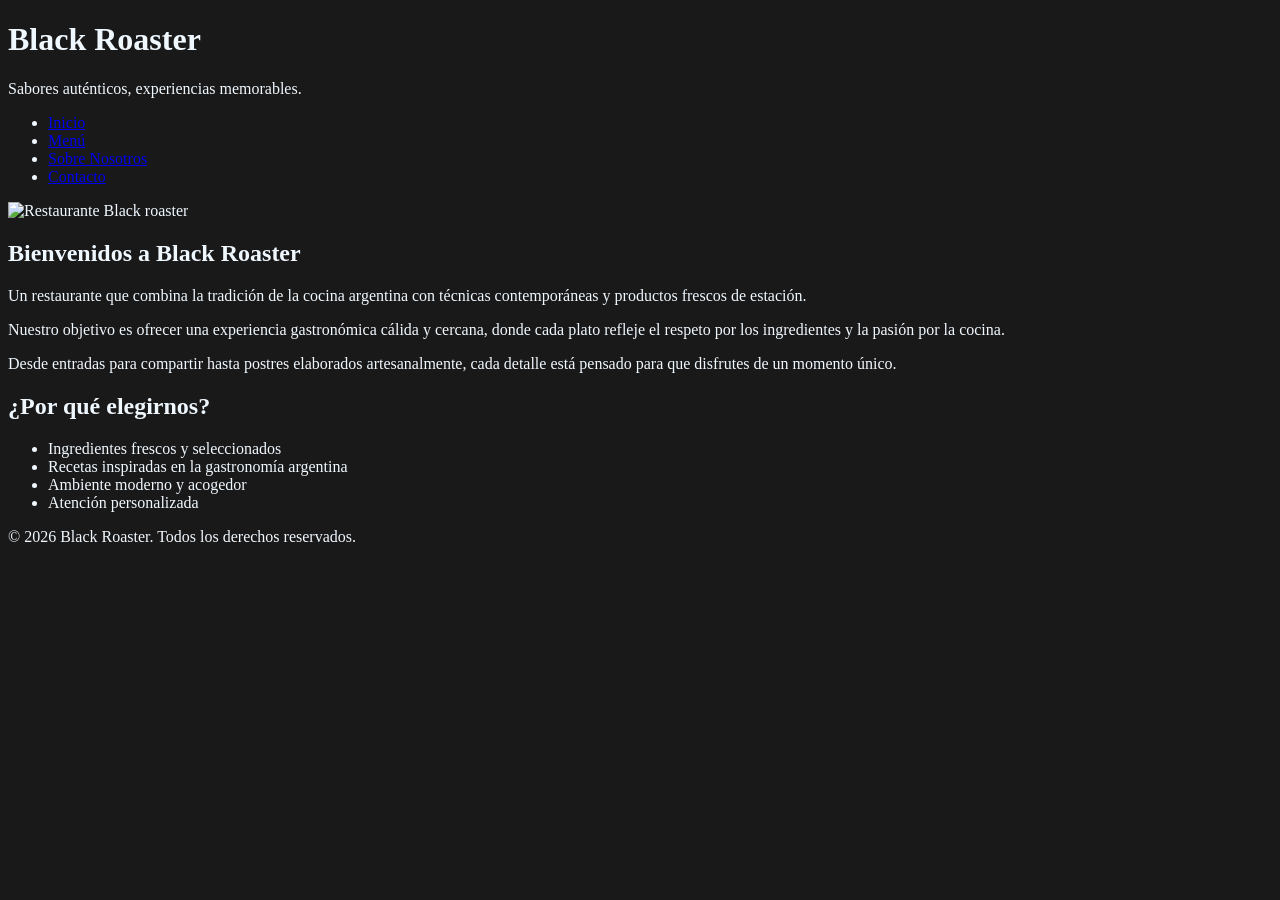
==== Black-roaster/index.html @ ed243224 "Preentrega 1 - 2" ====
<!DOCTYPE html>
<html lang="es">
    <head>
        <meta charset="UTF-8">
        <meta name="viewport" content="width=device-width, initial-scale=1.0">
        <!---CSS-->
        <link rel="stylesheet" href="./styles/style.css">
        <title>Black Roaster Restaurant</title>
    </head>


    <body>
     <!-- ENCABEZADO -->
       <header>
         <h1>Black Roaster</h1>
          <p>Sabores auténticos, experiencias memorables.</p>
       </header>
     
     <!--MENU DE NAVEGACIÓN-->
      <nav>
          <ul>
             <li><a href="./index.html">Inicio</a></li>
             <li><a href="./pages/menu.html">Menú</a></li>
             <li><a href="./pages/sobre-nosotros.html">Sobre Nosotros</a></li>
             <li><a href="./pages/contacto.html">Contacto</a></li>
          </ul>
       </nav>
    
     <!--PPRINCIPAL-->
     <main>
         <!-- IMAGEN PRINCIPAL -->
         <section>
             <img src="./images/principal.jpg" alt="Restaurante Black roaster">
         </section>
         
         <!--PRESENTACION-->
         <section>
             <h2>Bienvenidos a Black Roaster</h2>
             <p> Un restaurante que combina la tradición de la cocina argentina con técnicas contemporáneas y productos frescos de estación. </p>
             <p> Nuestro objetivo es ofrecer una experiencia gastronómica cálida y cercana, donde cada plato refleje el respeto por los ingredientes y la pasión por la cocina. </p>
             <p>Desde entradas para compartir hasta postres elaborados artesanalmente, cada detalle está pensado para que disfrutes de un momento único. </p>
         </section>

            <!--PORQUE ELEGIRNOS-->
         <section>   
             <h2>¿Por qué elegirnos?</h2>
         
             <ul>
                 <li>Ingredientes frescos y seleccionados</li>
                 <li>Recetas inspiradas en la gastronomía argentina</li>
                 <li>Ambiente moderno y acogedor</li>
                 <li>Atención personalizada</li>
             </ul>
         </section>
     </main>

         <footer>
             <p>© 2026 Black Roaster. Todos los derechos reservados.</p>
         </footer>


    </body>

 </html>
---- Black-roaster/styles/style.css ----
body {
    background-color: #191919;
    color: aliceblue;

 }
 h1 {
    color: aliceblue;
 }

 h2 {
    color: aliceblue;
 }
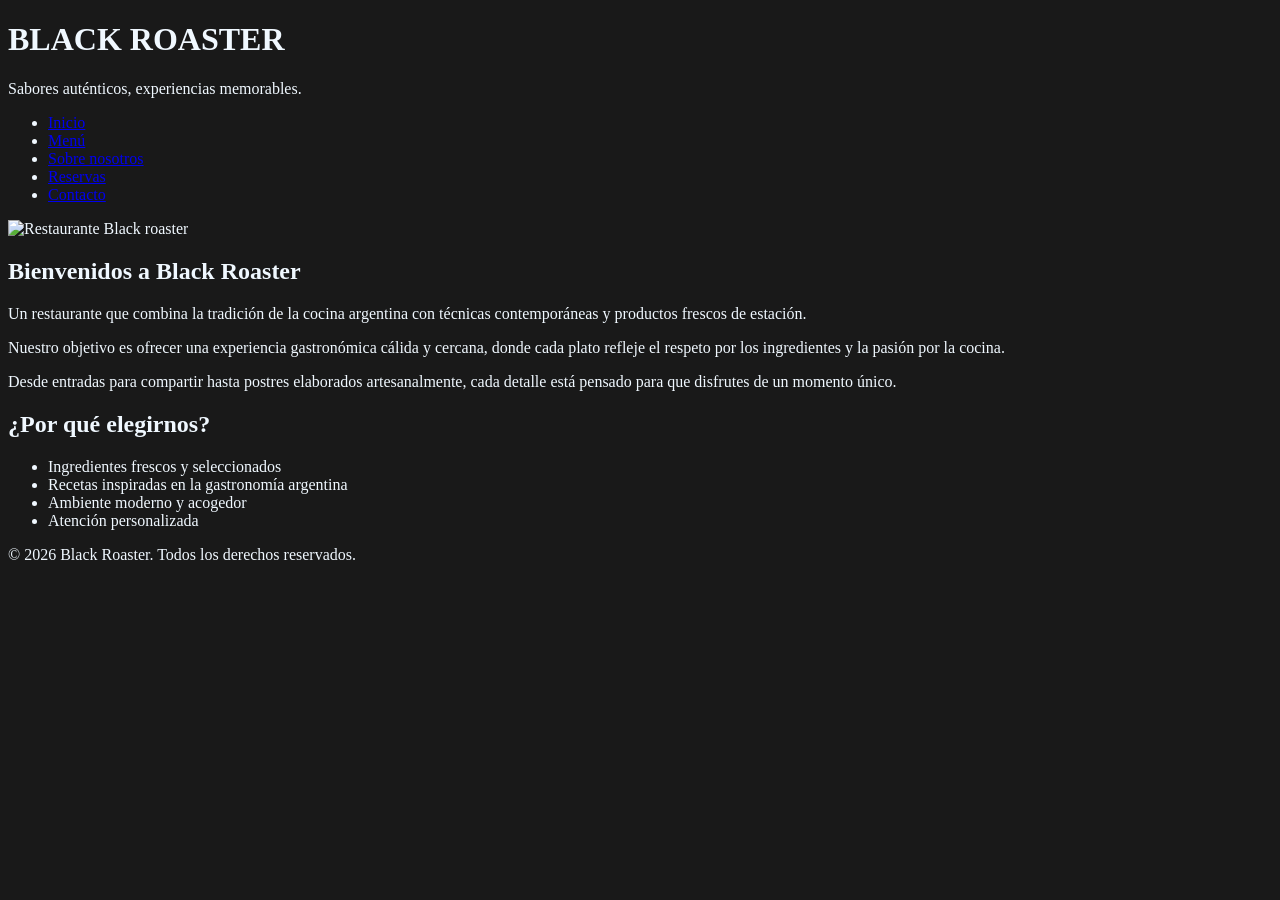
==== commit f1adc8b8: "Correccion preentrega 1 -2" ====
--- a/Black-roaster/index.html
+++ b/Black-roaster/index.html
@@ -12,7 +12,7 @@
     <body>
      <!-- ENCABEZADO -->
        <header>
-         <h1>Black Roaster</h1>
+         <h1>BLACK ROASTER</h1>
           <p>Sabores auténticos, experiencias memorables.</p>
        </header>
      
@@ -21,12 +21,13 @@
           <ul>
              <li><a href="./index.html">Inicio</a></li>
              <li><a href="./pages/menu.html">Menú</a></li>
-             <li><a href="./pages/sobre-nosotros.html">Sobre Nosotros</a></li>
+             <li><a href="./pages/sobre-nosotros.html">Sobre nosotros</a></li>
+             <li><a href="./pages/reservas.html">Reservas</a></li>
              <li><a href="./pages/contacto.html">Contacto</a></li>
           </ul>
        </nav>
     
-     <!--PPRINCIPAL-->
+     <!--PPRINCIPAL--> 
      <main>
          <!-- IMAGEN PRINCIPAL -->
          <section>
--- a/Black-roaster/styles/style.css
+++ b/Black-roaster/styles/style.css
@@ -3,10 +3,3 @@
     color: aliceblue;
 
  }
- h1 {
-    color: aliceblue;
- }
-
- h2 {
-    color: aliceblue;
- }
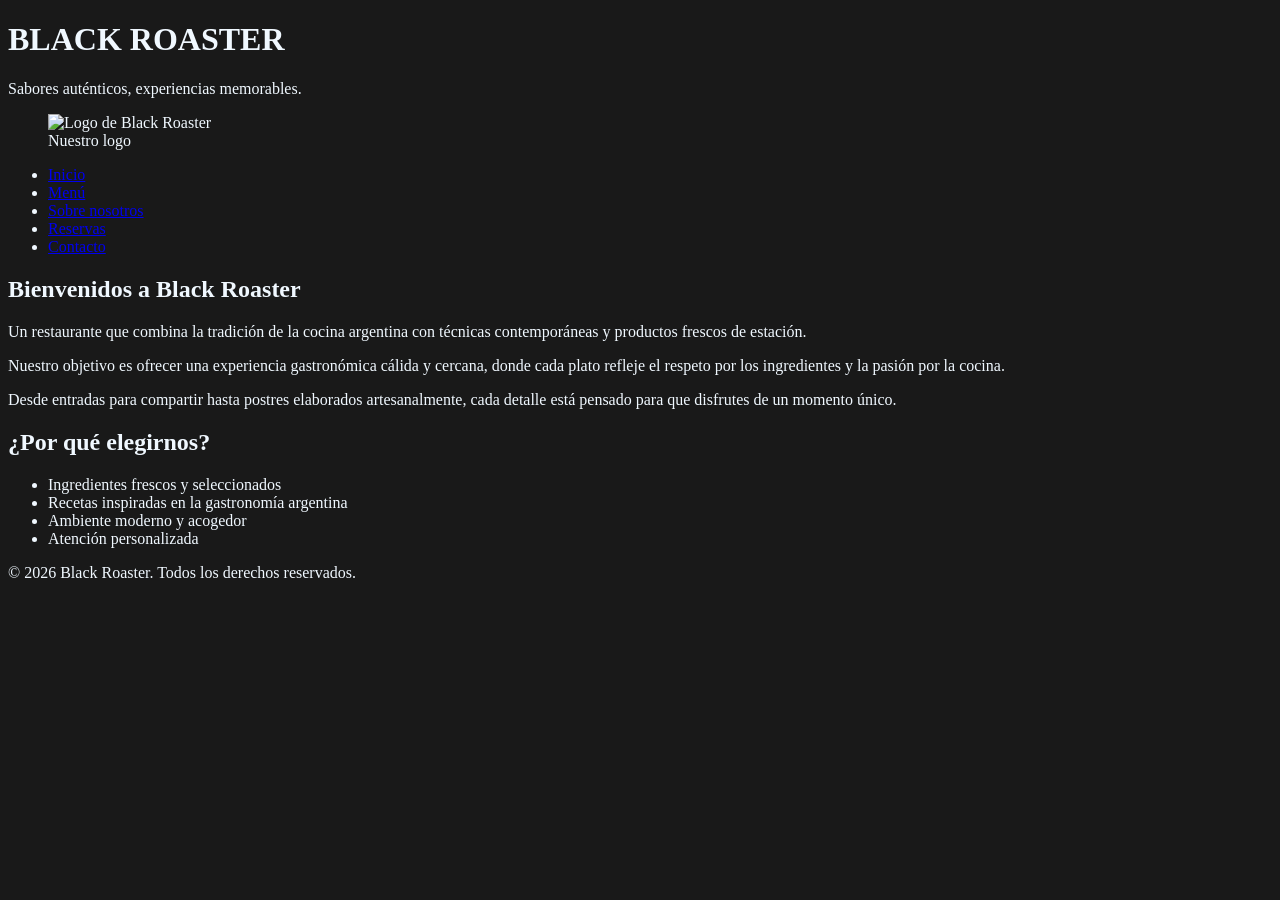
==== commit 26c0f990: "Correccion 2 ( preentrega 1-2)" ====
--- a/Black-roaster/index.html
+++ b/Black-roaster/index.html
@@ -11,36 +11,42 @@
 
     <body>
      <!-- ENCABEZADO -->
-       <header>
+       <header> 
          <h1>BLACK ROASTER</h1>
-          <p>Sabores auténticos, experiencias memorables.</p>
-       </header>
+         <p>Sabores auténticos, experiencias memorables.</p>
+
+         <figure>
+           <img src="assets/img/Logo.png" alt="Logo de Black Roaster">
+           <figcaption>Nuestro logo</figcaption>
+         </figure>
      
-     <!--MENU DE NAVEGACIÓN-->
-      <nav>
-          <ul>
-             <li><a href="./index.html">Inicio</a></li>
-             <li><a href="./pages/menu.html">Menú</a></li>
-             <li><a href="./pages/sobre-nosotros.html">Sobre nosotros</a></li>
-             <li><a href="./pages/reservas.html">Reservas</a></li>
-             <li><a href="./pages/contacto.html">Contacto</a></li>
-          </ul>
-       </nav>
+     
+            <!--MENU DE NAVEGACIÓN-->
+             <nav>
+                <ul>
+                 <li><a href="./index.html">Inicio</a></li>
+                 <li><a href="./pages/menu.html">Menú</a></li>
+                 <li><a href="./pages/sobre-nosotros.html">Sobre nosotros</a></li>
+                 <li><a href="./pages/reservas.html">Reservas</a></li>
+                 <li><a href="./pages/contacto.html">Contacto</a></li>
+                 </ul>
+             </nav>
+        </header>
     
-     <!--PPRINCIPAL--> 
+    <!--PPRINCIPAL--> 
      <main>
-         <!-- IMAGEN PRINCIPAL -->
+         <!-- IMAGEN PRINCIPAL DEL RESTAURANTE
          <section>
              <img src="./images/principal.jpg" alt="Restaurante Black roaster">
          </section>
-         
+         -->
          <!--PRESENTACION-->
-         <section>
+         <article>
              <h2>Bienvenidos a Black Roaster</h2>
              <p> Un restaurante que combina la tradición de la cocina argentina con técnicas contemporáneas y productos frescos de estación. </p>
              <p> Nuestro objetivo es ofrecer una experiencia gastronómica cálida y cercana, donde cada plato refleje el respeto por los ingredientes y la pasión por la cocina. </p>
              <p>Desde entradas para compartir hasta postres elaborados artesanalmente, cada detalle está pensado para que disfrutes de un momento único. </p>
-         </section>
+         </article>
 
             <!--PORQUE ELEGIRNOS-->
          <section>   
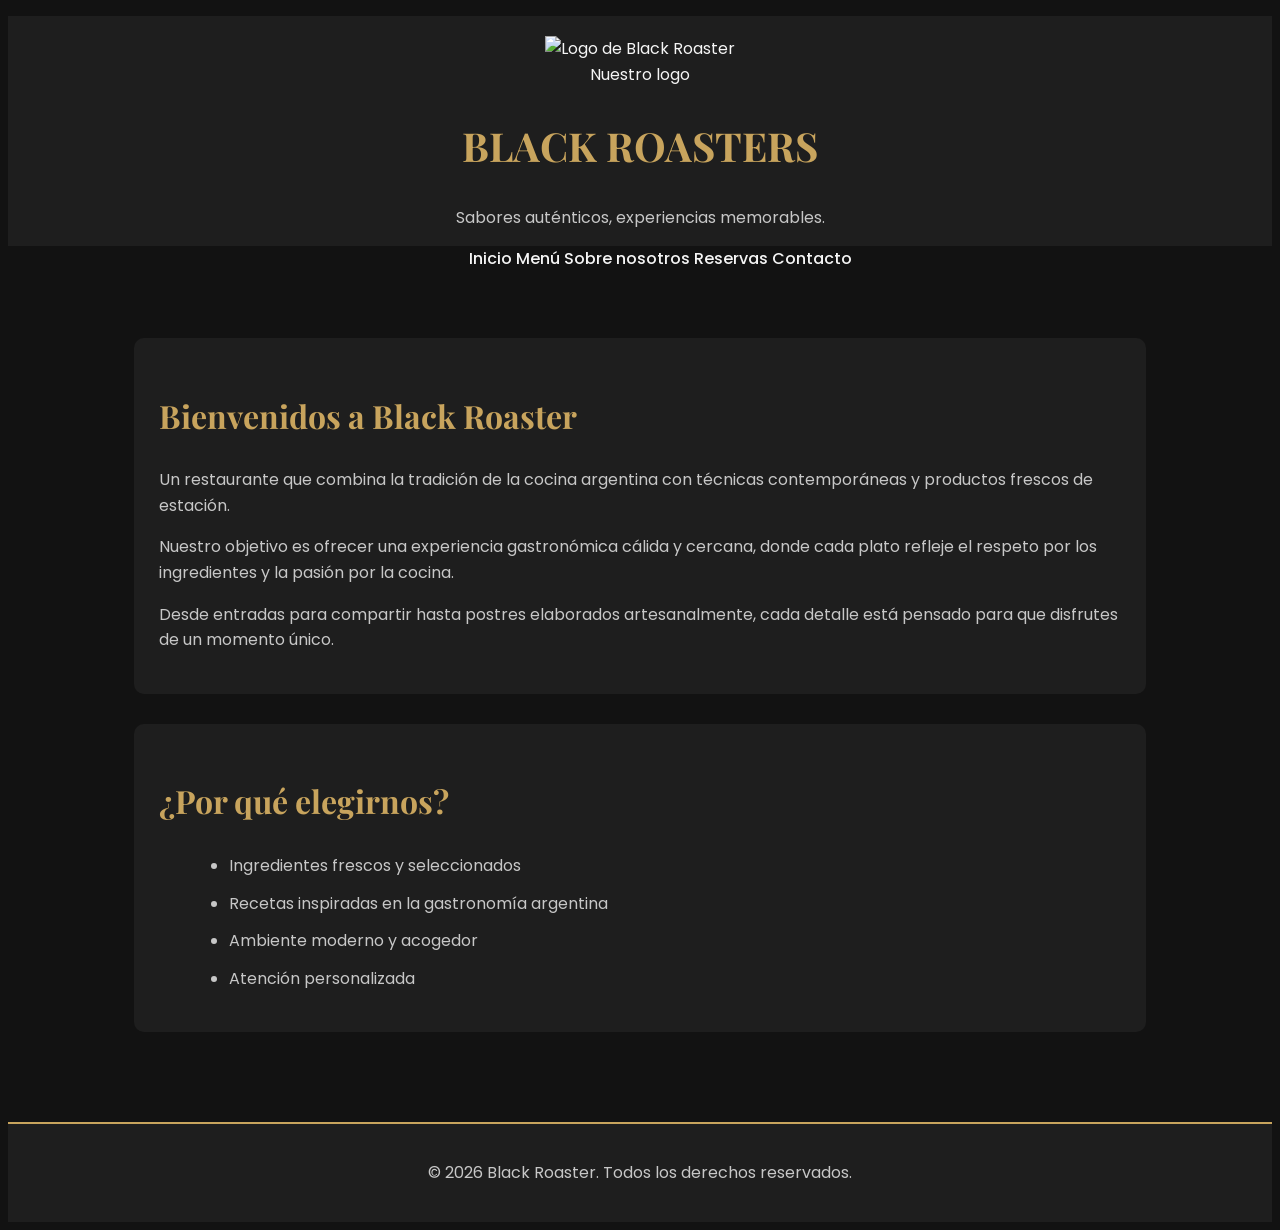
==== commit 144a8f2a: "Add files via upload" ====
--- a/Black-roaster/index.html
+++ b/Black-roaster/index.html
@@ -11,37 +11,40 @@
 
     <body>
      <!-- ENCABEZADO -->
-       <header> 
-         <h1>BLACK ROASTER</h1>
+       <header class="header"> 
+        
+            <figure>
+             <img src="assets/img/Logo.png" alt="Logo de Black Roaster">
+             <figcaption>Nuestro logo</figcaption>
+            </figure> 
+
+         <h1>BLACK ROASTERS</h1>
          <p>Sabores auténticos, experiencias memorables.</p>
 
-         <figure>
-           <img src="assets/img/Logo.png" alt="Logo de Black Roaster">
-           <figcaption>Nuestro logo</figcaption>
-         </figure>
+        
      
      
             <!--MENU DE NAVEGACIÓN-->
-             <nav>
-                <ul>
-                 <li><a href="./index.html">Inicio</a></li>
-                 <li><a href="./pages/menu.html">Menú</a></li>
-                 <li><a href="./pages/sobre-nosotros.html">Sobre nosotros</a></li>
-                 <li><a href="./pages/reservas.html">Reservas</a></li>
-                 <li><a href="./pages/contacto.html">Contacto</a></li>
+             <nav class="navbar">
+                 <ul class="nav-list">
+                 <li class="nav-item"><a class="link" href="./index.html">Inicio</a></li>
+                 <li class="nav-item"><a class="link" href="./pages/menu.html">Menú</a></li>
+                 <li class="nav-item"><a class="link" href="./pages/sobre-nosotros.html">Sobre nosotros</a></li>
+                 <li class="nav-item"><a class="link" href="./pages/reservas.html">Reservas</a></li>
+                 <li class="nav-item"><a class="link" href="./pages/contacto.html">Contacto</a></li>
                  </ul>
              </nav>
         </header>
     
     <!--PPRINCIPAL--> 
-     <main>
+     <main class="main">
          <!-- IMAGEN PRINCIPAL DEL RESTAURANTE
          <section>
              <img src="./images/principal.jpg" alt="Restaurante Black roaster">
          </section>
          -->
          <!--PRESENTACION-->
-         <article>
+         <article class="presentation">
              <h2>Bienvenidos a Black Roaster</h2>
              <p> Un restaurante que combina la tradición de la cocina argentina con técnicas contemporáneas y productos frescos de estación. </p>
              <p> Nuestro objetivo es ofrecer una experiencia gastronómica cálida y cercana, donde cada plato refleje el respeto por los ingredientes y la pasión por la cocina. </p>
@@ -49,14 +52,14 @@
          </article>
 
             <!--PORQUE ELEGIRNOS-->
-         <section>   
+         <section class="hero" >   
              <h2>¿Por qué elegirnos?</h2>
          
-             <ul>
-                 <li>Ingredientes frescos y seleccionados</li>
-                 <li>Recetas inspiradas en la gastronomía argentina</li>
-                 <li>Ambiente moderno y acogedor</li>
-                 <li>Atención personalizada</li>
+             <ul class="nav-list">
+                 <li class="nav-item">Ingredientes frescos y seleccionados</li>
+                 <li class="nav-item">Recetas inspiradas en la gastronomía argentina</li>
+                 <li class="nav-item">Ambiente moderno y acogedor</li>
+                 <li class="nav-item">Atención personalizada</li>
              </ul>
          </section>
      </main>
--- a/Black-roaster/styles/style.css
+++ b/Black-roaster/styles/style.css
@@ -1,5 +1,162 @@
-body {
-    background-color: #191919;
-    color: aliceblue;
+/*GOOGLE FONTS*/
 
- }
+@import url('https://fonts.googleapis.com/css2?family=Playfair+Display:wght@500;700&family=Poppins:wght@300;400;500;600&display=swap');
+  /*font-family: "Noto Sans", sans-serif;*/
+
+/*VARIABLES*/
+
+:root{
+
+    --color-primary: #121212;
+    --color-secondary: #1E1E1E;
+    --color-accent: #C8A45D;
+    --color-text: #F5F5F5;
+    --color-text-secondary: #C7C7C7;
+
+    --font-title: 'Playfair Display', serif;
+    --font-text: 'Poppins', sans-serif;
+
+}
+
+/*BODY*/
+
+body{
+    background-color: var(--color-primary);
+    color: var(--color-text);
+    font-family: var(--font-text);
+    line-height: 1.6;
+}
+
+/*TIPOGRAFIA*/
+
+h1{
+    font-family: var(--font-title);
+    font-size: 2.5rem;
+    color: var(--color-accent);
+  
+}
+
+h2{
+    font-family: var(--font-title);
+    font-size: 2rem;
+    color: var(--color-accent);
+  
+}
+
+p{
+    font-size: 1rem;
+    color: var(--color-text-secondary);
+  
+}
+
+
+/* HEADER*/
+
+header{
+
+    background-color: var(--color-secondary);
+    text-align: center;
+
+}
+
+header img{
+
+    width: 180px;
+    margin-top: 20px;
+
+}
+
+/* NAV*/
+
+nav{
+
+    background-color: var(--color-primary);
+    text-align: center;
+
+}
+
+nav ul{
+
+    list-style: none;
+
+}
+
+nav li{
+
+    display: inline;
+
+}
+
+nav a{
+
+    text-decoration: none;
+    color: var(--color-text);
+    font-weight: 500;
+
+}
+
+nav a:hover{
+
+    color: var(--color-accent);
+
+}
+
+/*MAIN*/
+
+main{
+
+    width: 80%;
+    margin: auto;
+    padding: 20px;
+
+}
+
+article{
+
+    background-color: var(--color-secondary);
+    padding: 25px;
+    margin-top: 30px;
+    margin-bottom: 30px;
+    border-radius: 10px;
+
+}
+
+section{
+
+    background-color: var(--color-secondary);
+    padding: 25px;
+    margin-bottom: 30px;
+    border-radius: 10px;
+
+}
+
+section ul{
+
+    margin-left: 30px;
+    margin-top: 15px;
+
+}
+
+section li{
+
+    margin-bottom: 12px;
+    color: var(--color-text-secondary);
+
+}
+
+
+/*FOOTER*/
+
+
+footer{
+
+    background-color: var(--color-secondary);
+    color: var(--color-text);
+    text-align: center;
+    padding: 20px;
+    margin-top: 40px;
+    border-top: 2px solid var(--color-accent);
+
+}
+
+/*RESPONSIVE/
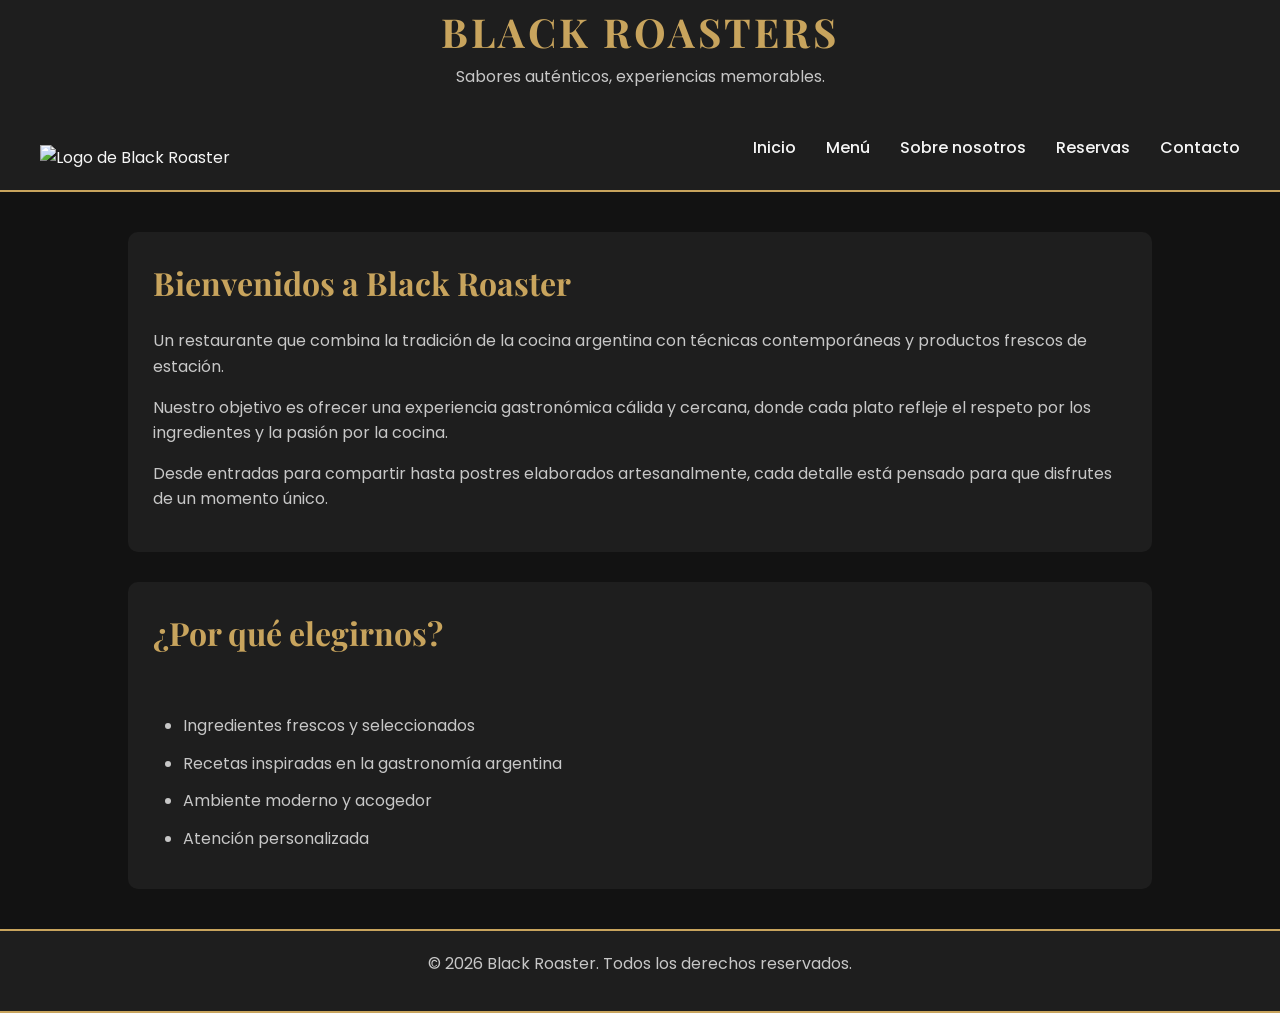
==== commit 3a6f401a: "Pre entrega 3" ====
--- a/Black-roaster/index.html
+++ b/Black-roaster/index.html
@@ -13,11 +13,6 @@
      <!-- ENCABEZADO -->
        <header class="header"> 
         
-            <figure>
-             <img src="assets/img/Logo.png" alt="Logo de Black Roaster">
-             <figcaption>Nuestro logo</figcaption>
-            </figure> 
-
          <h1>BLACK ROASTERS</h1>
          <p>Sabores auténticos, experiencias memorables.</p>
 
@@ -26,13 +21,18 @@
      
             <!--MENU DE NAVEGACIÓN-->
              <nav class="navbar">
-                 <ul class="nav-list">
-                 <li class="nav-item"><a class="link" href="./index.html">Inicio</a></li>
-                 <li class="nav-item"><a class="link" href="./pages/menu.html">Menú</a></li>
-                 <li class="nav-item"><a class="link" href="./pages/sobre-nosotros.html">Sobre nosotros</a></li>
-                 <li class="nav-item"><a class="link" href="./pages/reservas.html">Reservas</a></li>
-                 <li class="nav-item"><a class="link" href="./pages/contacto.html">Contacto</a></li>
-                 </ul>
+
+                <figure>
+                   <img src="assets/img/Logo.png" alt="Logo de Black Roaster">
+                </figure> 
+
+                <ul class="nav-list">
+                    <li class="nav-item"><a class="link" href="./index.html">Inicio</a></li>
+                    <li class="nav-item"><a class="link" href="./pages/menu.html">Menú</a></li>
+                    <li class="nav-item"><a class="link" href="./pages/sobre-nosotros.html">Sobre nosotros</a></li>
+                    <li class="nav-item"><a class="link" href="./pages/reservas.html">Reservas</a></li>
+                    <li class="nav-item"><a class="link" href="./pages/contacto.html">Contacto</a></li>
+                </ul>
              </nav>
         </header>
     
--- a/Black-roaster/styles/style.css
+++ b/Black-roaster/styles/style.css
@@ -17,7 +17,13 @@
     --font-text: 'Poppins', sans-serif;
 
 }
+/*RESET*/
 
+*{
+    margin: 0;
+    padding: 0;
+    box-sizing: border-box;
+}
 /*BODY*/
 
 body{
@@ -33,20 +39,21 @@
     font-family: var(--font-title);
     font-size: 2.5rem;
     color: var(--color-accent);
-  
+    letter-spacing: 3px;
 }
 
 h2{
     font-family: var(--font-title);
     font-size: 2rem;
     color: var(--color-accent);
+    margin-bottom: 20px;
   
 }
 
 p{
     font-size: 1rem;
     color: var(--color-text-secondary);
-  
+    margin-bottom: 15px;
 }
 
 
@@ -56,6 +63,7 @@
 
     background-color: var(--color-secondary);
     text-align: center;
+    border-bottom: 2px solid var(--color-accent);
 
 }
 
@@ -70,14 +78,19 @@
 
 nav{
 
-    background-color: var(--color-primary);
-    text-align: center;
+    display: flex;
+    justify-content: space-between;
+    align-items: center;
+    background-color: var(--color-secondary);
+    padding: 20px 40px;
 
 }
 
 nav ul{
 
+    display: flex;
     list-style: none;
+    gap: 30px;
 
 }
 
@@ -95,10 +108,8 @@
 
 }
 
-nav a:hover{
-
-    color: var(--color-accent);
-
+nav img{
+    width: 120px;
 }
 
 /*MAIN*/
@@ -106,9 +117,7 @@
 main{
 
     width: 80%;
-    margin: auto;
-    padding: 20px;
-
+    margin: 40px auto;
 }
 
 article{
@@ -123,6 +132,9 @@
 
 section{
 
+    display: flex;
+    flex-direction: column;
+    gap: 20px;
     background-color: var(--color-secondary);
     padding: 25px;
     margin-bottom: 30px;
@@ -156,7 +168,6 @@
     padding: 20px;
     margin-top: 40px;
     border-top: 2px solid var(--color-accent);
-
+    border-bottom: 2px solid var(--color-accent);
 }
 
-/*RESPONSIVE/
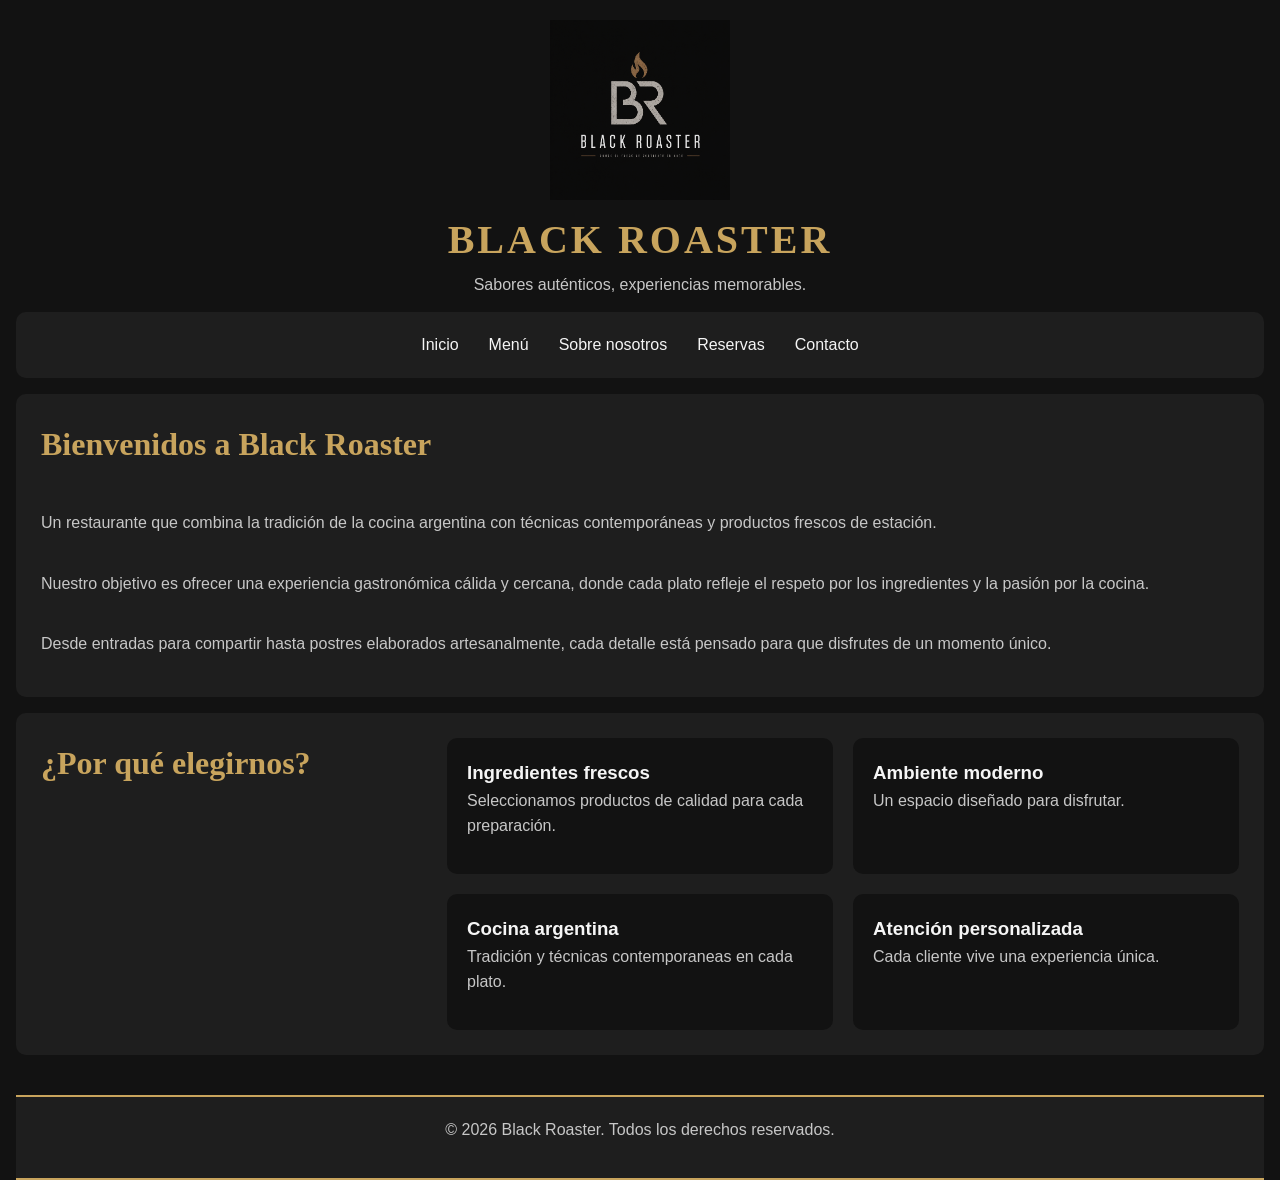
==== commit bda6ae53: "Add files via upload Hice el index.html y el menu.html, grid y media queries" ====
--- a/Black-roaster/index.html
+++ b/Black-roaster/index.html
@@ -10,62 +10,147 @@
 
 
     <body>
-     <!-- ENCABEZADO -->
+     <!--ENCABEZADO-->
        <header class="header"> 
-        
-         <h1>BLACK ROASTERS</h1>
-         <p>Sabores auténticos, experiencias memorables.</p>
+  
+        <figure>
+            <img src="assets/img/logo.png" alt="Logo de Black Roaster">
+        </figure> 
 
-        
-     
-     
-            <!--MENU DE NAVEGACIÓN-->
+         <h1>
+            BLACK ROASTER
+         </h1>
+
+         <p>
+            Sabores auténticos, experiencias memorables.
+         </p>
+
+            <!--MENU-DE-NAVEGACIÓN-->
              <nav class="navbar">
 
-                <figure>
-                   <img src="assets/img/Logo.png" alt="Logo de Black Roaster">
-                </figure> 
+                <ul class="nav-list">
+                    
+                    <li class="nav-item">
+                        <a class="link" href="./index.html">Inicio</a>
+                    </li>
 
-                <ul class="nav-list">
-                    <li class="nav-item"><a class="link" href="./index.html">Inicio</a></li>
-                    <li class="nav-item"><a class="link" href="./pages/menu.html">Menú</a></li>
-                    <li class="nav-item"><a class="link" href="./pages/sobre-nosotros.html">Sobre nosotros</a></li>
-                    <li class="nav-item"><a class="link" href="./pages/reservas.html">Reservas</a></li>
-                    <li class="nav-item"><a class="link" href="./pages/contacto.html">Contacto</a></li>
+                    <li class="nav-item">
+                        <a class="link" href="./pages/menu.html">Menú</a>
+                    </li>
+
+                    <li class="nav-item">
+                        <a class="link" href="./pages/sobre-nosotros.html">Sobre nosotros</a>
+                    </li>
+
+                    <li class="nav-item">
+                        <a class="link" href="./pages/reservas.html">Reservas</a>
+                    </li>
+
+                    <li class="nav-item">
+                        <a class="link" href="./pages/contacto.html">Contacto</a>
+                    </li>
+
                 </ul>
+
              </nav>
+
         </header>
     
-    <!--PPRINCIPAL--> 
+    <!--PRINCIPAL--> 
      <main class="main">
+
          <!-- IMAGEN PRINCIPAL DEL RESTAURANTE
          <section>
              <img src="./images/principal.jpg" alt="Restaurante Black roaster">
          </section>
          -->
+
          <!--PRESENTACION-->
          <article class="presentation">
-             <h2>Bienvenidos a Black Roaster</h2>
-             <p> Un restaurante que combina la tradición de la cocina argentina con técnicas contemporáneas y productos frescos de estación. </p>
-             <p> Nuestro objetivo es ofrecer una experiencia gastronómica cálida y cercana, donde cada plato refleje el respeto por los ingredientes y la pasión por la cocina. </p>
-             <p>Desde entradas para compartir hasta postres elaborados artesanalmente, cada detalle está pensado para que disfrutes de un momento único. </p>
+
+            <h2 class="presentation-title">
+                Bienvenidos a Black Roaster
+            </h2>
+
+            <p class="presentation-text text-one"> 
+                Un restaurante que combina la tradición de la cocina argentina con técnicas contemporáneas y productos frescos de estación.
+            </p>
+
+            <p class="presentation-text text-two">
+                Nuestro objetivo es ofrecer una experiencia gastronómica cálida y cercana, donde cada plato refleje el respeto por los ingredientes y la pasión por la cocina.
+            </p>
+
+            <p class="presentation-text text-three">
+                Desde entradas para compartir hasta postres elaborados artesanalmente, cada detalle está pensado para que disfrutes de un momento único.
+            </p>
+
          </article>
 
-            <!--PORQUE ELEGIRNOS-->
-         <section class="hero" >   
-             <h2>¿Por qué elegirnos?</h2>
-         
-             <ul class="nav-list">
-                 <li class="nav-item">Ingredientes frescos y seleccionados</li>
-                 <li class="nav-item">Recetas inspiradas en la gastronomía argentina</li>
-                 <li class="nav-item">Ambiente moderno y acogedor</li>
-                 <li class="nav-item">Atención personalizada</li>
-             </ul>
-         </section>
+            <!--PORQUE-ELEGIRNOS-->
+         <div class="benefits-grid">   
+
+                <section class="benefits">
+                    <h2>
+                        ¿Por qué elegirnos?
+                    </h2>
+                </section>
+
+                <section class="card card-one">
+
+                    <h3>
+                        Ingredientes frescos
+                    </h3>
+
+                    <p>
+                        Seleccionamos productos de calidad para cada preparación.
+                    </p>
+
+                </section>
+
+                <section class="card card-two">
+
+                    <h3>
+                        Cocina argentina
+                    </h3>
+
+                    <p>
+                        Tradición y técnicas contemporaneas en cada plato.
+                    </p>
+
+                </section>
+
+                <section class="card card-three">
+
+                    <h3>
+                        Ambiente moderno
+                    </h3>
+
+                    <p>
+                        Un espacio diseñado para disfrutar.
+                    </p>
+
+                </section>
+
+                <section class="card card-four">
+                    <h3>
+                        Atención personalizada
+                    </h3>
+
+                    <p>
+                        Cada cliente vive una experiencia única.
+                    </p>
+
+                </section>
+
+            </div>
+
      </main>
 
          <footer>
-             <p>© 2026 Black Roaster. Todos los derechos reservados.</p>
+            <p>
+                © 2026 Black Roaster. Todos los derechos reservados.
+            </p>
+
          </footer>
 
 
--- a/Black-roaster/styles/style.css
+++ b/Black-roaster/styles/style.css
@@ -1,4 +1,12 @@
-/*GOOGLE FONTS*/
+/*RESET*/
+
+*{
+    margin: 0;
+    padding: 0;
+    box-sizing: border-box;
+}
+
+/*GOOGLE-FONTS*/
 
 @import url('https://fonts.googleapis.com/css2?family=Playfair+Display:wght@500;700&family=Poppins:wght@300;400;500;600&display=swap');
   /*font-family: "Noto Sans", sans-serif;*/
@@ -17,13 +25,7 @@
     --font-text: 'Poppins', sans-serif;
 
 }
-/*RESET*/
-
-*{
-    margin: 0;
-    padding: 0;
-    box-sizing: border-box;
-}
+
 /*BODY*/
 
 body{
@@ -31,6 +33,7 @@
     color: var(--color-text);
     font-family: var(--font-text);
     line-height: 1.6;
+    margin: 0 16px;
 }
 
 /*TIPOGRAFIA*/
@@ -56,14 +59,13 @@
     margin-bottom: 15px;
 }
 
-
-/* HEADER*/
-
-header{
-
-    background-color: var(--color-secondary);
+/*HEADER*/
+
+.header{
+
+    /*background-color: var(--color-secondary);*/ 
     text-align: center;
-    border-bottom: 2px solid var(--color-accent);
+    /*border-bottom: 2px solid var(--color-accent);*/
 
 }
 
@@ -74,14 +76,15 @@
 
 }
 
-/* NAV*/
-
-nav{
+/*NAVBAR*/
+
+.navbar{
 
     display: flex;
-    justify-content: space-between;
+    justify-content: center;
     align-items: center;
     background-color: var(--color-secondary);
+    border-radius: 10px;
     padding: 20px 40px;
 
 }
@@ -94,12 +97,6 @@
 
 }
 
-nav li{
-
-    display: inline;
-
-}
-
 nav a{
 
     text-decoration: none;
@@ -108,58 +105,146 @@
 
 }
 
-nav img{
-    width: 120px;
-}
-
-/*MAIN*/
+/*MAIN
 
 main{
 
     width: 80%;
-    margin: 40px auto;
-}
-
-article{
-
-    background-color: var(--color-secondary);
+    margin: 16px 16px;
+}*/
+
+/*GRID-PRESENTATION*/
+
+.presentation{
+    display:grid;
+    grid-template-areas:
+    "title"
+    "text-one"
+    "text-two"
+    "text-three";
+    gap: 20px;
+    background-color:var(--color-secondary);
     padding: 25px;
-    margin-top: 30px;
-    margin-bottom: 30px;
-    border-radius: 10px;
-
-}
-
-section{
-
-    display: flex;
-    flex-direction: column;
+    margin-top: 16px;
+    margin-bottom: 16px;
+    border-radius: 10px;
+
+}
+
+.presentation-title{
+
+    grid-area: title;
+
+}
+
+.text-one{
+
+    grid-area: text-one;
+
+}
+
+.text-two{
+
+    grid-area: text-two;
+
+}
+
+.text-three{
+
+    grid-area: text-three;
+
+}
+
+/*GRID-BENFITS*/
+.benefits-grid{
+
+    display:grid;
+    grid-template-areas:
+    "benefits"
+    "card-one"
+    "card-two"
+    "card-three"
+    "card-four";
     gap: 20px;
-    background-color: var(--color-secondary);
+    background-color:var(--color-secondary);
     padding: 25px;
-    margin-bottom: 30px;
-    border-radius: 10px;
-
-}
-
-section ul{
-
-    margin-left: 30px;
-    margin-top: 15px;
-
-}
-
-section li{
-
-    margin-bottom: 12px;
-    color: var(--color-text-secondary);
-
-}
-
+    margin-bottom: 16px;
+    border-radius: 10px;
+
+}
+
+.benefits{
+
+    grid-area: benefits;
+
+}
+
+.card-one{
+
+    grid-area: card-one;
+
+}
+
+.card-two{
+
+    grid-area: card-two;
+
+}
+
+.card-three{
+
+    grid-area: card-three;
+
+}
+
+.card-four{
+
+    grid-area: card-four;
+
+}
+/*GRID-CARD*/
+.card{
+
+    background-color:var(--color-primary);
+    padding: 20px;
+    border-radius: 10px;
+
+}
+/*GIRD-MENU*/
+.menu-grid{
+
+    display:grid;
+    grid-template-areas:
+    "entradas"
+    "principales"
+    "postres";
+    gap: 25px;
+    background-color:var(--color-secondary);
+    padding: 25px;
+    margin-bottom: 16px;
+    border-radius: 10px;
+
+}
+
+.entradas{
+
+    grid-area: entradas;
+
+}
+
+.principales{
+
+    grid-area: principales;
+
+}
+
+.postres{
+
+    grid-area: postres;
+
+}
 
 /*FOOTER*/
-
-
 footer{
 
     background-color: var(--color-secondary);
@@ -171,3 +256,47 @@
     border-bottom: 2px solid var(--color-accent);
 }
 
+/*MEDIA-QUERIES*/
+
+/*TABLET*/
+@media(min-width:768px){
+
+    .benefits-grid{
+        grid-template-areas: 
+        "benefits benefits"
+        "card-one card-two"
+        "card-three card-four";
+        grid-template-rows:repeat(3, 1fr);
+        grid-template-columns:(2, 1fr);
+
+    }
+
+    .menu-grid{
+        grid-template-areas:
+        "entradas principales"
+        "postres postres";
+        grid-template-columns:repeat(2,1fr);
+        
+    }
+
+}
+
+/*DESKTOP*/
+
+@media(min-width:1024px){
+
+    .benefits-grid{
+        grid-template-areas: 
+        "benefits card-one card-three"
+        "benefits card-two card-four";
+        grid-template-columns:repeat(3, 1fr);
+        grid-template-rows:repeat(2, 1fr);
+    }
+
+    .menu-grid{
+        grid-template-areas:
+        "entradas principales postres";
+        grid-template-columns:repeat(3,1fr);
+        
+    }
+ }
